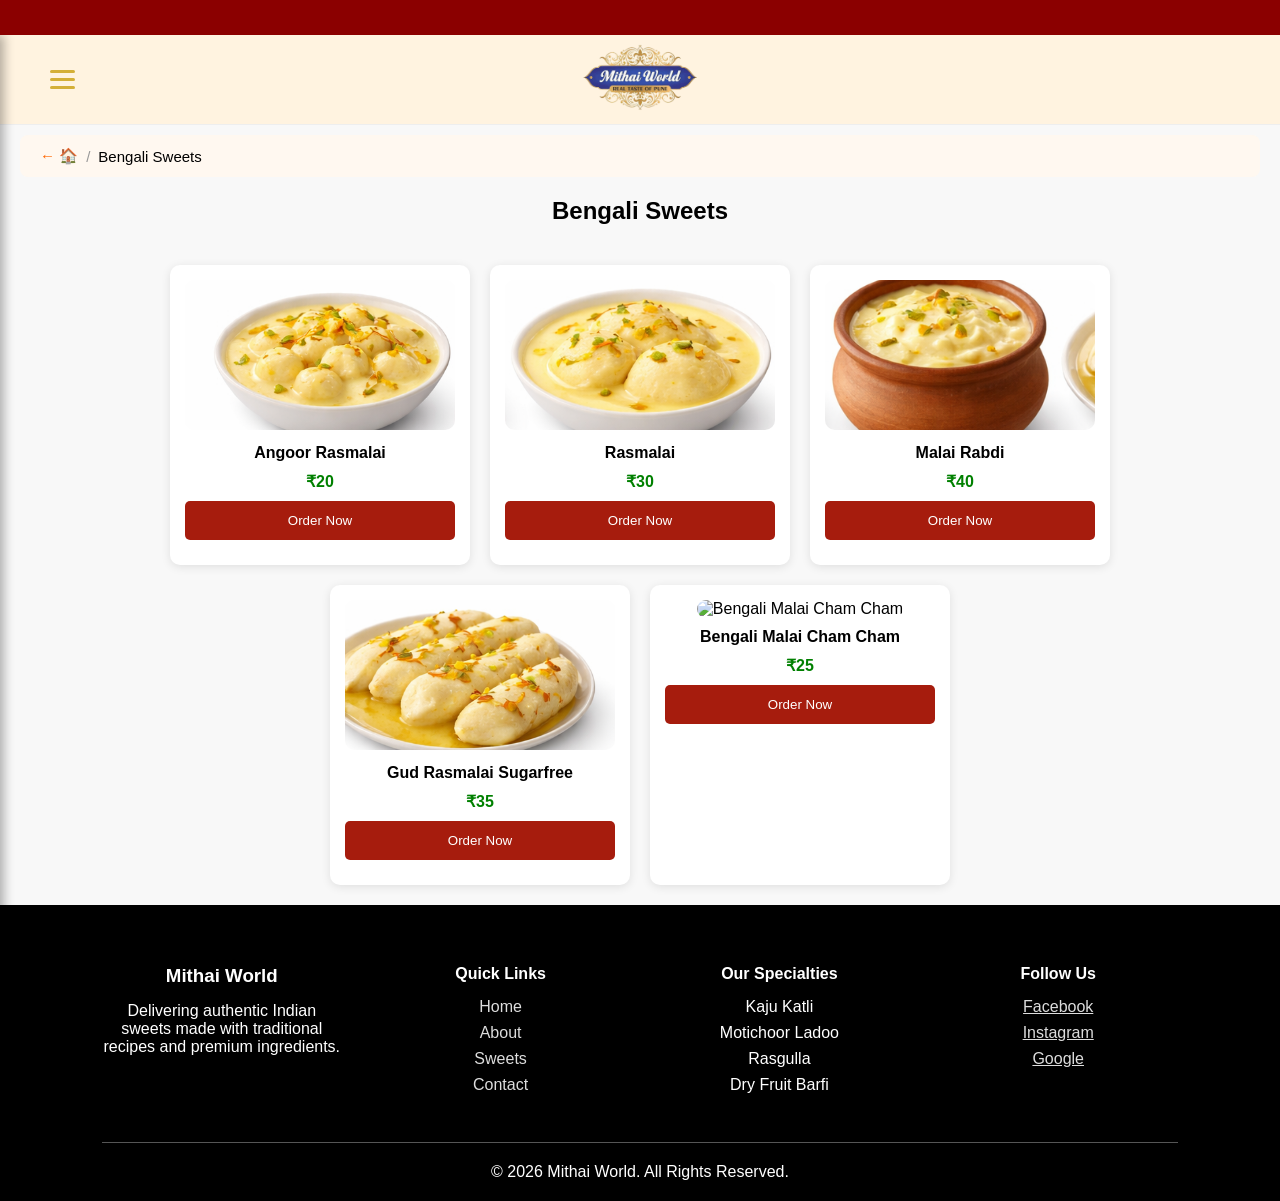
==== bengaliSweet.html @ 21e6e6fd "added new pages for categories" ====
<!DOCTYPE html>
<html lang="en">

<head>
    <meta charset="UTF-8">
    <meta name="viewport" content="width=device-width, initial-scale=1.0">
    <title>Bengali Sweets</title>
    <link rel="stylesheet" href="css/style.css">
    <link href="https://fonts.googleapis.com/css2?family=Poppins:wght@300;400;600;700&display=swap" rel="stylesheet">
    <link rel="stylesheet" href="https://cdnjs.cloudflare.com/ajax/libs/font-awesome/6.5.0/css/all.min.css">
    <style>
        body {
            font-family: Arial, sans-serif;
            margin-top: 135px;
            padding: 0;
            background: #f8f8f8;
            text-align: center;
        }

        .breadcrumb {
            display: flex;
            align-items: center;
            gap: 8px;
            padding: 12px 20px;
            font-size: 15px;
            background: #fff8f0;
            border-radius: 8px;
            margin: 15px 20px;
        }

        .breadcrumb a {
            text-decoration: none;
            color: #ff6600;
            font-weight: 500;
            transition: 0.3s;
        }

        .breadcrumb a:hover {
            color: #cc5200;
            text-decoration: underline;
        }

        .breadcrumb .separator {
            color: #999;
        }

        h2 {
            margin: 20px 0;
        }

        .product-container {
            display: flex;
            flex-wrap: wrap;
            justify-content: center;
            gap: 20px;
            padding: 20px;
        }

        .product-card {
            background: #fff;
            width: 300px;
            height: 300px;
            border-radius: 10px;
            padding: 15px;
            box-shadow: 0 2px 10px rgba(0, 0, 0, 0.1);
            transition: 0.3s;
        }

        .product-card:hover {
            transform: translateY(-5px);
        }

        .product-card img {
            width: 100%;
            height: 150px;
            object-fit: cover;
            border-radius: 10px;
        }

        .product-card h3 {
            margin: 10px 0;
        }

        .price {
            color: green;
            font-weight: bold;
            margin-bottom: 10px;
        }

        button {
            background: orange;
            border: none;
            padding: 10px 15px;
            color: white;
            border-radius: 5px;
            cursor: pointer;
        }

        button:hover {
            background: darkorange;
        }
    </style>
</head>

<body>

    <div id="navbar"></div>

    <div class="breadcrumb">
        <a href="index.html#category">← 🏠</a>
        <span class="separator">/</span>
        <span id="pageName"></span>
    </div>

    <h2>Bengali Sweets</h2>

    <div class="product-container">

        <div class="product-card">
            <img src="images/products/angoor-rasmalai.jpg" alt="Angoor Rasmalai">
            <h3>Angoor Rasmalai</h3>
            <p class="price">₹20</p>
            <button onclick="orderNow('Angoor Rasmalai')">Order Now</button>
        </div>

        <div class="product-card">
            <img src="images/products/rasmalai.jpg" alt="Rasmalai">
            <h3>Rasmalai</h3>
            <p class="price">₹30</p>
            <button onclick="orderNow('Rasmalai')">Order Now</button>
        </div>

        <div class="product-card">
            <img src="images/products/malai-rabdi.jpg" alt="Malai Rabdi">
            <h3>Malai Rabdi</h3>
            <p class="price">₹40</p>
            <button onclick="orderNow('Malai Rabdi')">Order Now</button>
        </div>

        <div class="product-card">
            <img src="images/products/gud-rasmalai.jpg" alt="Gud Rasmalai Sugarfree">
            <h3>Gud Rasmalai Sugarfree</h3>
            <p class="price">₹35</p>
            <button onclick="orderNow('Gud Rasmalai Sugarfree')">Order Now</button>
        </div>

        <div class="product-card">
            <img src="images/products/bengali-malai.jpg" alt="Bengali Malai Cham Cham">
            <h3>Bengali Malai Cham Cham</h3>
            <p class="price">₹25</p>
            <button onclick="orderNow('Bengali Malai Cham Cham')">Order Now</button>
        </div>

    </div>

    <div id="footer"></div>

    <script src="js/script.js"></script>
</body>

</html>
---- css/style.css ----
html {
    scroll-behavior: smooth;
}

* {
    margin: 0;
    padding: 0;
    box-sizing: border-box;
}

body {
    font-family: Arial;
    margin: 0;
    background: #fff8f0;
}

.top-bar {
    position: fixed;
    top: 0;
    left: 0;
    width: 100%;
    background: #8b0000;
    font-size: 13px;
    letter-spacing: 1px;
    color: white;
    overflow: hidden;
    height: 35px;
    display: flex;
    align-items: center;
    z-index: 1100;
}

.bottom-bar {
    width: 100%;
    background: #f3cb3b;
    font-size: 22px;
    letter-spacing: 1px;
    color: black;
    overflow: hidden;
    height: 45px;
    display: flex;
    align-items: center;
    z-index: 1100;
}

.slide-text {
    white-space: nowrap;
    display: inline-block;
    padding-left: 100%;
    animation: slideText 15s linear infinite;
    font-size: 14px;
    font-weight: 500;
}

@keyframes slideText {
    0% {
        transform: translateX(0);
    }

    100% {
        transform: translateX(-100%);
    }
}

nav {
    position: fixed;
    top: 35px;
    left: 0;
    width: 100%;
    height: 90px;
    display: flex;
    justify-content: space-between;
    align-items: center;
    padding: 0 50px;
    background: #fff3e0;
    border-bottom: 1px solid #eee;
    backdrop-filter: blur(10px);
    z-index: 1000;
}

.logo {
    position: absolute;
    left: 50%;
    transform: translateX(-50%);
}

.logo img {
    height: 100px;
    width: auto;
    object-fit: contain;
}

.nav-links {
    position: fixed;
    top: 0;
    left: -260px;
    width: 260px;
    height: 100vh;
    background: #fff3e0;

    display: flex;
    flex-direction: column;
    align-items: flex-start;
    justify-content: flex-start;

    padding-top: 90px;
    gap: 15px;

    box-shadow: 4px 0 10px rgba(0, 0, 0, 0.3);

    transition: 0.4s;
    z-index: 1000;
}

.nav-links.active {
    left: 0;
}

.nav-links li {
    list-style: none;
}

.nav-links a {
    font-size: 16px;
    color: #333;
    text-decoration: none;
    font-weight: 500;
    padding-left: 20px;
}

.nav-links a:hover {
    color: #ffc107;
}

.hamburger {
    display: flex;
    flex-direction: column;
    gap: 5px;
    cursor: pointer;
    z-index: 1100;
}

.hamburger.active span:nth-child(1) {
    transform: rotate(45deg) translate(5px, 5px);
}

.hamburger.active span:nth-child(2) {
    opacity: 0;
}

.hamburger.active span:nth-child(3) {
    transform: rotate(-45deg) translate(6px, -6px);
}

.hamburger span {
    width: 25px;
    height: 3px;
    background: #D4AF37;
    border-radius: 5px;
}

.mobile-btn {
    display: none;
}

@media(max-width:768px) {

    nav {
        padding: 15px 20px;
    }

    .desktop-btn {
        display: none;
    }

    .hamburger {
        display: flex;
    }

    .nav-links {
        position: absolute;
        top: 70px;
        left: 0;
        width: 100%;
        background: #08131f;
        flex-direction: column;
        align-items: center;
        gap: 18px;
        padding: 25px 0;
        display: none;
    }

    .nav-links.active {
        display: flex;
    }

    .mobile-btn {
        display: inline-block;
    }

}

.hero {
    margin-top: 105px;
    padding: 0;
    width: 100%;
    height: 70vh;
    min-height: 400px;
    max-height: 900px;
    overflow: hidden;
    position: relative;
}

.hero-slider {
    width: 100%;
    height: 100%;
    overflow: hidden;
    position: relative;
}

.slider-track {
    display: flex;
    height: 100%;
    transition: transform 0.7s ease-in-out;
}

.slide {
    min-width: 100%;
    height: 100%;
    background-size: cover;
    background-position: center;
    background-repeat: no-repeat;
}

.slide1 {
    background-image: url("../images/banner/banner1.jpg");
}

.slide2 {
    background-image: url("../images/banner/banner2.jpg");
}

.slide3 {
    background-image: url("../images/banner/banner3.jpg");
}

.slide4 {
    background-image: url("../images/banner/banner4.jpg");
}

.arrow {
    position: absolute;
    top: 50%;
    transform: translateY(-50%);
    background: none;
    border: none;
    color: white;
    font-size: 40px;
    cursor: pointer;
    opacity: 0.6;
    transition: 0.3s;
}

.arrow:hover {
    opacity: 1;
    color: #D4AF37;
}

.prev {
    left: 20px;
}
.next {
    right: 20px;
}

.slider-dots {
    position: absolute;
    bottom: 10px;
    left: 50%;
    transform: translateX(-50%);
    display: flex;
    gap: 10px;
}

.dot {
    width: 12px;
    height: 12px;
    background: transparent;
    border: #08131f solid 1px;
    border-radius: 50%;
    cursor: pointer;
}

.dot.active {
    background: #D4AF37;
    transform: scale(1.2);
}

@media (max-width:1024px) {
    .hero {
        height: 90vh;
    }
}

@media (max-width:768px) {
    .hero {
        height: 90vh;
    }
}

@media (max-width:480px) {
    .hero {
        height: 80vh;
    }
}

@media (max-width:768px) {

    .slide1 {
        background-image: url("../images/banner/banner-mobile1.jpg");
    }

    .slide2 {
        background-image: url("../images/banner/banner-mobile2.jpg");
    }

    .slide3 {
        background-image: url("../images/banner/banner-mobile3.jpg");
    }

    .slide4 {
        background-image: url("../images/banner/banner-mobile4.jpg");
    }

}

.category-section {
    background: #fff3e0;
    padding: 40px 20px;
    text-align: center;
}

.category-section h2 {
    font-size: 32px;
    margin-bottom: 50px;
    font-weight: 600;
}

.category-container {
    display: grid;
    grid-template-columns: repeat(4, 1fr);
    gap: 40px;
    max-width: 1200px;
    margin: auto;
}

.category-card {
    text-align: center;
}

.category-card img {
    width: 200px;
    height: 200px;
    border-radius: 50%;
    object-fit: cover;
    transition: 0.3s;
}

.category-card img:hover {
    transform: scale(1.05);
}

.category-card h3 {
    margin-top: 15px;
    font-size: 18px;
    font-weight: 500;
}

.shop-btn {
    display: inline-block;
    margin-top: 10px;
    background: #b21f17;
    color: white;
    padding: 8px 18px;
    border-radius: 20px;
    font-size: 12px;
    text-decoration: none;
    font-weight: bold;
}

.shop-btn:hover {
    background: #8e160f;
}

@media (max-width:768px) {

    .category-container {
        gap: 40px;
    }

    .category-card img {
        width: 200px;
        height: 200px;
    }

}

.popup{
display:none;
position:fixed;
top:0;
left:0;
width:100%;
height:100%;
background:rgba(0,0,0,0.6);
justify-content:center;
align-items:center;
z-index:999;
}

.popup-content{
background:white;
padding:30px;
width:80%;
max-width:900px;
border-radius:8px;
position:relative;
}

.close-popup{
position:absolute;
top:10px;
right:20px;
font-size:28px;
cursor:pointer;
}

.popup-products{
display:grid;
grid-template-columns:repeat(auto-fit,minmax(150px,1fr));
gap:20px;
margin-top:20px;
}

.popup-product{
text-align:center;
}

.popup-product img{
width:100%;
height:140px;
object-fit:cover;
border-radius:6px;
}

.top-sellers {
    padding: 60px 5%;
    background: #f5f5f5;
    text-align: center;
}

.top-sellers h2 {
    font-size: 32px;
    margin-bottom: 40px;
}

.slider {
    position: relative;
    overflow: hidden;
    max-width: 1200px;
    margin: auto;
}

.sellers-track {
    display: flex;
    transition: transform 0.6s ease;
}

.sellers-slide {
    min-width: 100%;
    flex-shrink: 0;
    display: grid;
    grid-template-columns: repeat(4, 1fr);
    gap: 30px;
}

.product-card {
    background: white;
    padding: 15px;
    border-radius: 8px;
    text-align: center;
}

.product-card:hover{
    transform: translateY(-8px);
    transition: 0.3s;
    box-shadow: 0 10px 25px rgba(0,0,0,0.15);
}

.product-card img {
    width: 100%;
    height: 230px;
    object-fit: contain;
}

.product-card h3 {
    font-size: 16px;
    margin-top: 10px;
}

.price {
    margin: 8px 0;
}

.price .new {
    color: #b3261e;
    font-weight: bold;
}

.price .old {
    text-decoration: line-through;
    color: #888;
    margin-left: 6px;
}

.product-card select {
    width: 100%;
    padding: 8px;
    margin: 10px 0;
    border: 1px solid #ccc;
    border-radius: 4px;
}

.product-card button {
    width: 100%;
    background: #a61c0d;
    color: white;
    border: none;
    padding: 12px;
    border-radius: 5px;
    cursor: pointer;
}

.product-card button:hover {
    background: #8c1409;
}

.sellers-arrows {
    position: absolute;
    top: 50%;
    transform: translateY(-50%);
    background: white;
    border: none;
    width: 45px;
    height: 45px;
    border-radius: 50%;
    color: black;
    font-size: 24px;
    cursor: pointer;
    opacity: 0.8;
    transition: 0.3s;
    box-shadow: 0 2px 10px rgba(0,0,0,0.15);
    z-index: 10;
}

.sellers-arrows:hover {
    background: #D4AF37;
    color: white;
}

.prev-sellers {
    left: 10px;
}

.next-sellers {
    right: 10px;
}

.about-section{
    padding:80px 8%;
    background:#fff8f0;
}

.about-container{
    display:flex;
    align-items:center;
    justify-content:space-between;
    gap:60px;
}

.about-content{
    flex:1;
}

.about-subtitle{
    color:#c49a6c;
    font-size:13px;
    letter-spacing:2px;
    font-weight:600;
    margin-bottom:10px;
}

.about-content h2{
    font-size:42px;
    margin-bottom:20px;
}

.about-content p{
    color:#555;
    line-height:1.7;
    margin-bottom:15px;
}

.about-btn{
    display:inline-block;
    margin-top:10px;
    padding:12px 28px;
    background:#e24a4a;
    color:white;
    text-decoration:none;
    border-radius:6px;
    font-weight:500;
}

.about-image{
    flex:1;
}

.about-image img{
    width:100%;
    height:450px;
    object-fit:cover;
    border-radius:12px;
}

@media (max-width:900px){

.about-container{
    flex-direction:column;
}

.about-image img{
    height:300px;
}

.about-content h2{
    font-size:32px;
}

}

/* animation base */

.slide-left,
.slide-right{
    opacity:0;
    transition:all 1s ease;
}

/* starting positions */

.slide-left{
    transform:translateX(-100px);
}

.slide-right{
    transform:translateX(100px);
}


.show {
    opacity: 1;
    transform: translateX(0);
}

.festival-section{
padding:80px 8%;
background:#fff8f0;
text-align:center;
}

.festival-header h2{
font-size:40px;
margin-bottom:40px;
}

.festival-grid{
display:grid;
grid-template-columns:repeat(4,1fr);
gap:20px;
}

.festival-card{
position:relative;
overflow:hidden;
border-radius:10px;
}

.festival-card img{
width:100%;
height:250px;
object-fit:cover;
transition:0.5s;
}

.festival-overlay{
position:absolute;
bottom:0;
left:0;
width:100%;
background:rgba(0,0,0,0.5);
color:white;
padding:15px;
}

.festival-card:hover img{
transform:scale(1.1);
}

.testimonial-section{
    padding:80px 8%;
    font-family: 'Poppins', sans-serif;
}

.testimonial-header{
    display:flex;
    justify-content:space-between;
    align-items:flex-start;
    margin-bottom:40px;
}

.testimonial-left h2{
    font-size:38px;
    margin-top:10px;
}

.testimonial-left span{
    color:#e24a4a;
}

.google-rating{
    background:white;
    padding:10px 18px;
    border-radius:8px;
    border:1px solid #eee;
    margin-bottom:10px;
}

.testimonial-slider{
    overflow:hidden;
    margin-top:40px;
    background:#fff;
}

.testimonial-track{
    display:flex;
    transition:transform 0.6s ease;
}

.testimonial-card{
    min-width:33.33%;
    padding:25px;
    box-sizing:border-box;
}

.user{
    display:flex;
    align-items:center;
    gap:10px;
}

.avatar{
    width:40px;
    height:40px;
    border-radius:8px;
    display:flex;
    align-items:center;
    justify-content:center;
    font-weight:bold;
}

.yellow{background:#ffc107;}
.pink{background:#f8c9cc;}

.stars{
    margin:10px 0;
    color:#ffb400;
}

.user h4{
    margin:0;
}

.user span{
    font-size:12px;
    color:gray;
}

.testimonial-card p{
    color:#555;
    line-height:1.6;
}

.testimonial-bottom{
    display:flex;
    justify-content:space-between;
    align-items:center;
    margin-top:25px;
}

.dots span{
    width:8px;
    height:8px;
    background:#ddd;
    border-radius:50%;
    display:inline-block;
    margin-right:6px;
}

.dots .active{
    background:#e24a4a;
}

.google-btn{
    border:1px solid #ddd;
    padding:10px 20px;
    border-radius:8px;
    text-decoration:none;
    color:#333;
    font-size:14px;
}

.gallery-section{
padding:80px 8%;
text-align:center;
}

.gallery-section h2{
font-size:38px;
margin-bottom:40px;
}

.gallery-grid{
display:grid;
grid-template-columns:repeat(3,1fr);
gap:15px;
}

.gallery-grid img{
width:100%;
height:220px;
object-fit:cover;
border-radius:10px;
transition:0.4s;
}

.gallery-grid img:hover{
transform:scale(1.05);
}

.contact-section{
padding:80px 8%;
background:#f7efe7;
}

.contact-container{
display:flex;
gap:50px;
align-items:center;
}

.contact-info{
flex:1;
}

.contact-info h2{
font-size:36px;
margin-bottom:15px;
}

.contact-item{
margin:12px 0;
font-size:18px;
}

.whatsapp-btn{
display:inline-block;
margin-top:20px;
padding:12px 25px;
background:#25d366;
color:white;
text-decoration:none;
border-radius:6px;
}

.contact-map{
flex:1;
}

.footer{
background:black;
color:white;
padding:60px 8% 20px;
}

.footer-container{
display:grid;
grid-template-columns:repeat(4,1fr);
gap:40px;
}

.footer-col h3,
.footer-col h4{
margin-bottom:15px;
}

.footer-col ul{
list-style:none;
padding:0;
}

.footer-col ul li{
margin-bottom:8px;
}

.footer-col ul li a{
color:#ddd;
text-decoration:none;
}

.social-links a{
display:block;
margin-bottom:8px;
color:#ddd;
}

.footer-bottom{
text-align:center;
border-top:1px solid #555;
margin-top:40px;
padding-top:20px;
}
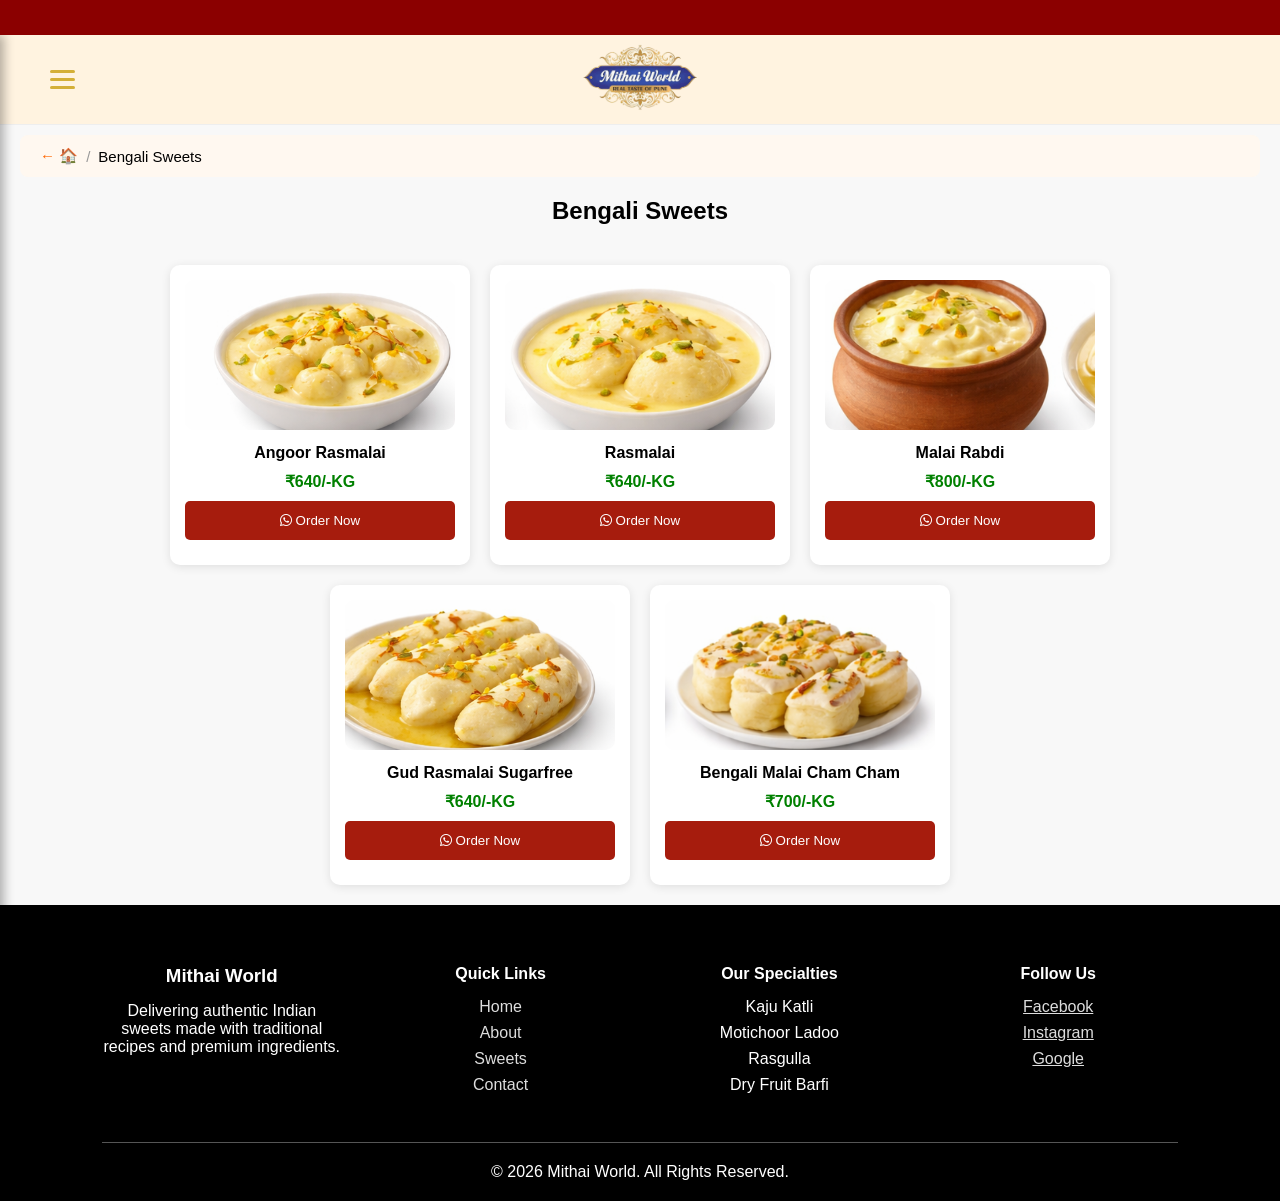
==== commit 11471e12: "order function" ====
--- a/bengaliSweet.html
+++ b/bengaliSweet.html
@@ -119,36 +119,46 @@
         <div class="product-card">
             <img src="images/products/angoor-rasmalai.jpg" alt="Angoor Rasmalai">
             <h3>Angoor Rasmalai</h3>
-            <p class="price">₹20</p>
-            <button onclick="orderNow('Angoor Rasmalai')">Order Now</button>
+            <p class="price">₹640/-KG</p>
+            <button onclick="orderNow('Angoor Rasmalai',640,'KG')">
+                <i class="fa-brands fa-whatsapp"></i> Order Now
+            </button>
         </div>
 
         <div class="product-card">
             <img src="images/products/rasmalai.jpg" alt="Rasmalai">
             <h3>Rasmalai</h3>
-            <p class="price">₹30</p>
-            <button onclick="orderNow('Rasmalai')">Order Now</button>
+            <p class="price">₹640/-KG</p>
+            <button onclick="orderNow('Rasmalai',640,'KG')">
+                <i class="fa-brands fa-whatsapp"></i> Order Now
+            </button>
         </div>
 
         <div class="product-card">
             <img src="images/products/malai-rabdi.jpg" alt="Malai Rabdi">
             <h3>Malai Rabdi</h3>
-            <p class="price">₹40</p>
-            <button onclick="orderNow('Malai Rabdi')">Order Now</button>
+            <p class="price">₹800/-KG</p>
+            <button onclick="orderNow('Malai Rabdi',800,'KG')">
+                <i class="fa-brands fa-whatsapp"></i> Order Now
+            </button>
         </div>
 
         <div class="product-card">
             <img src="images/products/gud-rasmalai.jpg" alt="Gud Rasmalai Sugarfree">
             <h3>Gud Rasmalai Sugarfree</h3>
-            <p class="price">₹35</p>
-            <button onclick="orderNow('Gud Rasmalai Sugarfree')">Order Now</button>
+            <p class="price">₹640/-KG</p>
+            <button onclick="orderNow('Gud Rasmalai Sugarfree',640,'KG')">
+                <i class="fa-brands fa-whatsapp"></i> Order Now
+            </button>
         </div>
 
         <div class="product-card">
             <img src="images/products/bengali-malai.jpg" alt="Bengali Malai Cham Cham">
             <h3>Bengali Malai Cham Cham</h3>
-            <p class="price">₹25</p>
-            <button onclick="orderNow('Bengali Malai Cham Cham')">Order Now</button>
+            <p class="price">₹700/-KG</p>
+            <button onclick="orderNow('Bengali Malai Cham Cham',700,'KG')">
+                <i class="fa-brands fa-whatsapp"></i> Order Now
+            </button>
         </div>
 
     </div>
--- a/css/style.css
+++ b/css/style.css
@@ -269,6 +269,7 @@
 .prev {
     left: 20px;
 }
+
 .next {
     right: 20px;
 }
@@ -317,19 +318,19 @@
 @media (max-width:768px) {
 
     .slide1 {
-        background-image: url("../images/banner/banner-mobile1.jpg");
+        background-image: url("../images/banner/banner1.jpg");
     }
 
     .slide2 {
-        background-image: url("../images/banner/banner-mobile2.jpg");
+        background-image: url("../images/banner/banner2.jpg");
     }
 
     .slide3 {
-        background-image: url("../images/banner/banner-mobile3.jpg");
+        background-image: url("../images/banner/banner3.jpg");
     }
 
     .slide4 {
-        background-image: url("../images/banner/banner-mobile4.jpg");
+        background-image: url("../images/banner/banner4.jpg");
     }
 
 }
@@ -342,20 +343,21 @@
 
 .category-section h2 {
     font-size: 32px;
-    margin-bottom: 50px;
+    margin-bottom: 40px;
     font-weight: 600;
 }
 
 .category-container {
     display: grid;
     grid-template-columns: repeat(4, 1fr);
-    gap: 40px;
+    gap: 30px;
     max-width: 1200px;
     margin: auto;
 }
 
 .category-card {
     text-align: center;
+    transition: 0.3s;
 }
 
 .category-card img {
@@ -386,71 +388,51 @@
     font-size: 12px;
     text-decoration: none;
     font-weight: bold;
+    transition: 0.3s;
 }
 
 .shop-btn:hover {
     background: #8e160f;
 }
 
-@media (max-width:768px) {
-
+@media (max-width: 992px) {
     .category-container {
-        gap: 40px;
+        grid-template-columns: repeat(2, 1fr);
+        gap: 30px;
     }
 
     .category-card img {
-        width: 200px;
-        height: 200px;
-    }
-
-}
-
-.popup{
-display:none;
-position:fixed;
-top:0;
-left:0;
-width:100%;
-height:100%;
-background:rgba(0,0,0,0.6);
-justify-content:center;
-align-items:center;
-z-index:999;
-}
-
-.popup-content{
-background:white;
-padding:30px;
-width:80%;
-max-width:900px;
-border-radius:8px;
-position:relative;
-}
-
-.close-popup{
-position:absolute;
-top:10px;
-right:20px;
-font-size:28px;
-cursor:pointer;
-}
-
-.popup-products{
-display:grid;
-grid-template-columns:repeat(auto-fit,minmax(150px,1fr));
-gap:20px;
-margin-top:20px;
-}
-
-.popup-product{
-text-align:center;
-}
-
-.popup-product img{
-width:100%;
-height:140px;
-object-fit:cover;
-border-radius:6px;
+        width: 160px;
+        height: 160px;
+    }
+}
+
+/* ========================= */
+/* 📱 MOBILE VIEW */
+/* ========================= */
+@media (max-width: 576px) {
+    .category-container {
+        grid-template-columns: repeat(2, 1fr);
+        gap: 20px;
+    }
+
+    .category-section h2 {
+        font-size: 24px;
+    }
+
+    .category-card img {
+        width: 130px;
+        height: 130px;
+    }
+
+    .category-card h3 {
+        font-size: 14px;
+    }
+
+    .shop-btn {
+        font-size: 10px;
+        padding: 6px 12px;
+    }
 }
 
 .top-sellers {
@@ -481,7 +463,7 @@
     flex-shrink: 0;
     display: grid;
     grid-template-columns: repeat(4, 1fr);
-    gap: 30px;
+    gap: 25px;
 }
 
 .product-card {
@@ -489,12 +471,12 @@
     padding: 15px;
     border-radius: 8px;
     text-align: center;
-}
-
-.product-card:hover{
+    transition: 0.3s;
+}
+
+.product-card:hover {
     transform: translateY(-8px);
-    transition: 0.3s;
-    box-shadow: 0 10px 25px rgba(0,0,0,0.15);
+    box-shadow: 0 10px 25px rgba(0, 0, 0, 0.15);
 }
 
 .product-card img {
@@ -559,7 +541,7 @@
     cursor: pointer;
     opacity: 0.8;
     transition: 0.3s;
-    box-shadow: 0 2px 10px rgba(0,0,0,0.15);
+    box-shadow: 0 2px 10px rgba(0, 0, 0, 0.15);
     z-index: 10;
 }
 
@@ -576,367 +558,663 @@
     right: 10px;
 }
 
-.about-section{
-    padding:80px 8%;
-    background:#fff8f0;
-}
-
-.about-container{
-    display:flex;
-    align-items:center;
-    justify-content:space-between;
-    gap:60px;
-}
-
-.about-content{
-    flex:1;
-}
-
-.about-subtitle{
-    color:#c49a6c;
-    font-size:13px;
-    letter-spacing:2px;
-    font-weight:600;
-    margin-bottom:10px;
-}
-
-.about-content h2{
-    font-size:42px;
-    margin-bottom:20px;
-}
-
-.about-content p{
-    color:#555;
-    line-height:1.7;
-    margin-bottom:15px;
-}
-
-.about-btn{
-    display:inline-block;
-    margin-top:10px;
-    padding:12px 28px;
-    background:#e24a4a;
-    color:white;
-    text-decoration:none;
-    border-radius:6px;
-    font-weight:500;
-}
-
-.about-image{
-    flex:1;
-}
-
-.about-image img{
-    width:100%;
-    height:450px;
-    object-fit:cover;
-    border-radius:12px;
-}
-
-@media (max-width:900px){
-
-.about-container{
-    flex-direction:column;
-}
-
-.about-image img{
-    height:300px;
-}
-
-.about-content h2{
-    font-size:32px;
-}
-
-}
-
-/* animation base */
+@media (max-width: 992px) {
+
+    .sellers-slide {
+        grid-template-columns: repeat(2, 1fr);
+    }
+}
+
+@media (max-width: 576px) {
+
+    .sellers-track {
+        display: flex;
+        gap: 20px;
+    }
+
+    .sellers-slide {
+        display: contents;
+    }
+
+    .product-card {
+        min-width: 100%;
+        flex-shrink: 0;
+    }
+
+    .product-card img {
+        height: 180px;
+    }
+
+    .top-sellers h2 {
+        font-size: 24px;
+    }
+}
+
+.about-section {
+    padding: 80px 8%;
+    background: #fff8f0;
+}
+
+.about-container {
+    display: flex;
+    align-items: center;
+    justify-content: space-between;
+    gap: 60px;
+}
+
+.about-content {
+    flex: 1;
+}
+
+.about-subtitle {
+    color: #c49a6c;
+    font-size: 13px;
+    letter-spacing: 2px;
+    font-weight: 600;
+    margin-bottom: 10px;
+}
+
+.about-content h2 {
+    font-size: 42px;
+    margin-bottom: 20px;
+}
+
+.about-content p {
+    color: #555;
+    line-height: 1.7;
+    margin-bottom: 15px;
+}
+
+.about-btn {
+    display: inline-block;
+    margin-top: 10px;
+    padding: 12px 28px;
+    background: #e24a4a;
+    color: white;
+    text-decoration: none;
+    border-radius: 6px;
+    font-weight: 500;
+}
+
+.about-image {
+    flex: 1;
+}
+
+.about-image img {
+    width: 100%;
+    height: 450px;
+    object-fit: cover;
+    border-radius: 12px;
+}
+
+@media (max-width:900px) {
+
+    .about-container {
+        flex-direction: column;
+    }
+
+    .about-image img {
+        height: 300px;
+    }
+
+    .about-content h2 {
+        font-size: 32px;
+    }
+
+}
 
 .slide-left,
-.slide-right{
-    opacity:0;
-    transition:all 1s ease;
-}
-
-/* starting positions */
-
-.slide-left{
-    transform:translateX(-100px);
-}
-
-.slide-right{
-    transform:translateX(100px);
-}
-
+.slide-right {
+    opacity: 0;
+    transition: all 1s ease;
+}
+
+.slide-left {
+    transform: translateX(-100px);
+}
+
+.slide-right {
+    transform: translateX(100px);
+}
 
 .show {
     opacity: 1;
     transform: translateX(0);
 }
 
-.festival-section{
-padding:80px 8%;
-background:#fff8f0;
-text-align:center;
-}
-
-.festival-header h2{
-font-size:40px;
-margin-bottom:40px;
-}
-
-.festival-grid{
-display:grid;
-grid-template-columns:repeat(4,1fr);
-gap:20px;
-}
-
-.festival-card{
-position:relative;
-overflow:hidden;
-border-radius:10px;
-}
-
-.festival-card img{
-width:100%;
-height:250px;
-object-fit:cover;
-transition:0.5s;
-}
-
-.festival-overlay{
-position:absolute;
-bottom:0;
-left:0;
-width:100%;
-background:rgba(0,0,0,0.5);
-color:white;
-padding:15px;
-}
-
-.festival-card:hover img{
-transform:scale(1.1);
-}
-
-.testimonial-section{
-    padding:80px 8%;
+.festival-section {
+    padding: 80px 8%;
+    background: #fff8f0;
+    text-align: center;
+}
+
+.festival-header h2 {
+    font-size: 40px;
+    margin-bottom: 40px;
+}
+
+.festival-grid {
+    display: grid;
+    grid-template-columns: repeat(4, 1fr);
+    gap: 20px;
+}
+
+.festival-card {
+    position: relative;
+    overflow: hidden;
+    border-radius: 10px;
+}
+
+.festival-card img {
+    width: 100%;
+    height: 250px;
+    object-fit: cover;
+    transition: 0.5s;
+}
+
+.festival-overlay {
+    position: absolute;
+    bottom: 0;
+    left: 0;
+    width: 100%;
+    background: rgba(0, 0, 0, 0.5);
+    color: white;
+    padding: 15px;
+}
+
+.festival-card:hover img {
+    transform: scale(1.1);
+}
+
+@media (max-width: 992px) {
+
+    .festival-header h2 {
+        font-size: 32px;
+    }
+
+    .festival-grid {
+        grid-template-columns: repeat(2, 1fr);
+        gap: 20px;
+    }
+
+    .festival-card img {
+        height: 220px;
+    }
+
+}
+
+@media (max-width: 576px) {
+
+    .festival-section {
+        padding: 50px 20px;
+    }
+
+    .festival-header h2 {
+        font-size: 24px;
+        line-height: 1.3;
+    }
+
+    .festival-grid {
+        grid-template-columns: 1fr;
+        gap: 15px;
+    }
+
+    .festival-card img {
+        height: 200px;
+    }
+
+    .festival-overlay {
+        padding: 12px;
+        font-size: 14px;
+    }
+
+}
+
+.testimonial-section {
+    padding: 80px 8%;
     font-family: 'Poppins', sans-serif;
 }
 
-.testimonial-header{
-    display:flex;
-    justify-content:space-between;
-    align-items:flex-start;
-    margin-bottom:40px;
-}
-
-.testimonial-left h2{
-    font-size:38px;
-    margin-top:10px;
-}
-
-.testimonial-left span{
-    color:#e24a4a;
-}
-
-.google-rating{
-    background:white;
-    padding:10px 18px;
-    border-radius:8px;
-    border:1px solid #eee;
-    margin-bottom:10px;
-}
-
-.testimonial-slider{
-    overflow:hidden;
-    margin-top:40px;
-    background:#fff;
-}
-
-.testimonial-track{
-    display:flex;
-    transition:transform 0.6s ease;
-}
-
-.testimonial-card{
-    min-width:33.33%;
-    padding:25px;
-    box-sizing:border-box;
-}
-
-.user{
-    display:flex;
-    align-items:center;
-    gap:10px;
-}
-
-.avatar{
-    width:40px;
-    height:40px;
-    border-radius:8px;
-    display:flex;
-    align-items:center;
-    justify-content:center;
-    font-weight:bold;
-}
-
-.yellow{background:#ffc107;}
-.pink{background:#f8c9cc;}
-
-.stars{
-    margin:10px 0;
-    color:#ffb400;
-}
-
-.user h4{
-    margin:0;
-}
-
-.user span{
-    font-size:12px;
-    color:gray;
-}
-
-.testimonial-card p{
-    color:#555;
-    line-height:1.6;
-}
-
-.testimonial-bottom{
-    display:flex;
-    justify-content:space-between;
-    align-items:center;
-    margin-top:25px;
-}
-
-.dots span{
-    width:8px;
-    height:8px;
-    background:#ddd;
-    border-radius:50%;
-    display:inline-block;
-    margin-right:6px;
-}
-
-.dots .active{
-    background:#e24a4a;
-}
-
-.google-btn{
-    border:1px solid #ddd;
-    padding:10px 20px;
-    border-radius:8px;
-    text-decoration:none;
-    color:#333;
-    font-size:14px;
-}
-
-.gallery-section{
-padding:80px 8%;
-text-align:center;
-}
-
-.gallery-section h2{
-font-size:38px;
-margin-bottom:40px;
-}
-
-.gallery-grid{
-display:grid;
-grid-template-columns:repeat(3,1fr);
-gap:15px;
-}
-
-.gallery-grid img{
-width:100%;
-height:220px;
-object-fit:cover;
-border-radius:10px;
-transition:0.4s;
-}
-
-.gallery-grid img:hover{
-transform:scale(1.05);
-}
-
-.contact-section{
-padding:80px 8%;
-background:#f7efe7;
-}
-
-.contact-container{
-display:flex;
-gap:50px;
-align-items:center;
-}
-
-.contact-info{
-flex:1;
-}
-
-.contact-info h2{
-font-size:36px;
-margin-bottom:15px;
-}
-
-.contact-item{
-margin:12px 0;
-font-size:18px;
-}
-
-.whatsapp-btn{
-display:inline-block;
-margin-top:20px;
-padding:12px 25px;
-background:#25d366;
-color:white;
-text-decoration:none;
-border-radius:6px;
-}
-
-.contact-map{
-flex:1;
-}
-
-.footer{
-background:black;
-color:white;
-padding:60px 8% 20px;
-}
-
-.footer-container{
-display:grid;
-grid-template-columns:repeat(4,1fr);
-gap:40px;
+.testimonial-header {
+    display: flex;
+    justify-content: space-between;
+    align-items: flex-start;
+    margin-bottom: 40px;
+}
+
+.testimonial-left h2 {
+    font-size: 38px;
+    margin-top: 10px;
+}
+
+.testimonial-left span {
+    color: #e24a4a;
+}
+
+.google-rating {
+    background: white;
+    padding: 10px 18px;
+    border-radius: 8px;
+    border: 1px solid #eee;
+    margin-bottom: 10px;
+}
+
+.testimonial-slider {
+    overflow: hidden;
+    margin-top: 40px;
+    background: #fff;
+}
+
+.testimonial-track {
+    display: flex;
+    transition: transform 0.6s ease;
+}
+
+.testimonial-card {
+    min-width: 33.33%;
+    padding: 25px;
+    box-sizing: border-box;
+}
+
+.user {
+    display: flex;
+    align-items: center;
+    gap: 10px;
+}
+
+.avatar {
+    width: 40px;
+    height: 40px;
+    border-radius: 8px;
+    display: flex;
+    align-items: center;
+    justify-content: center;
+    font-weight: bold;
+}
+
+.yellow {
+    background: #ffc107;
+}
+
+.pink {
+    background: #f8c9cc;
+}
+
+.stars {
+    margin: 10px 0;
+    color: #ffb400;
+}
+
+.user h4 {
+    margin: 0;
+}
+
+.user span {
+    font-size: 12px;
+    color: gray;
+}
+
+.testimonial-card p {
+    color: #555;
+    line-height: 1.6;
+}
+
+.testimonial-bottom {
+    display: flex;
+    justify-content: space-between;
+    align-items: center;
+    margin-top: 25px;
+}
+
+.dots span {
+    width: 8px;
+    height: 8px;
+    background: #ddd;
+    border-radius: 50%;
+    display: inline-block;
+    margin-right: 6px;
+}
+
+.dots .active {
+    background: #e24a4a;
+}
+
+.google-btn {
+    border: 1px solid #ddd;
+    padding: 10px 20px;
+    border-radius: 8px;
+    text-decoration: none;
+    color: #333;
+    font-size: 14px;
+}
+
+@media (max-width: 992px) {
+
+    .testimonial-header {
+        flex-direction: column;
+        gap: 20px;
+        text-align: center;
+    }
+
+    .testimonial-left h2 {
+        font-size: 30px;
+    }
+
+    .testimonial-card {
+        min-width: 50%;
+    }
+
+    .testimonial-track {
+        gap: 10px;
+    }
+
+    .testimonial-bottom {
+        justify-content: center;
+    }
+}
+
+@media (max-width: 576px) {
+
+    .testimonial-section {
+        padding: 50px 20px;
+    }
+
+    .testimonial-header {
+        display: flex;
+        flex-direction: column;
+        align-items: center;
+        justify-content: center;
+        text-align: center;
+        gap: 15px;
+    }
+
+    .testimonial-left,
+    .testimonial-right {
+        width: 100%;
+        display: flex;
+        flex-direction: column;
+        align-items: center;
+        text-align: center;
+    }
+
+    .testimonial-left h2 {
+        font-size: 24px;
+        line-height: 1.4;
+    }
+
+    .google-rating {
+        margin: 0 auto;
+    }
+
+    .testimonial-right p {
+        text-align: center;
+        font-size: 14px;
+    }
+
+    .testimonial-slider {
+        margin-top: 20px;
+    }
+
+    .testimonial-card {
+        min-width: 100%;
+        padding: 20px;
+    }
+
+    .testimonial-track {
+        gap: 10px;
+    }
+
+    .testimonial-bottom {
+        justify-content: center;
+    }
+
+    .user h4 {
+        font-size: 14px;
+    }
+
+    .testimonial-card p {
+        font-size: 14px;
+    }
+
+}
+
+.gallery-section {
+    padding: 80px 8%;
+    text-align: center;
+}
+
+.gallery-section h2 {
+    font-size: 38px;
+    margin-bottom: 40px;
+}
+
+.gallery-grid {
+    display: grid;
+    grid-template-columns: repeat(3, 1fr);
+    gap: 15px;
+}
+
+.gallery-grid img {
+    width: 100%;
+    height: 220px;
+    object-fit: cover;
+    border-radius: 10px;
+    transition: 0.4s;
+}
+
+.gallery-grid img:hover {
+    transform: scale(1.05);
+}
+
+.contact-section {
+    padding: 80px 8%;
+    background: #f7efe7;
+}
+
+.contact-container {
+    display: flex;
+    gap: 50px;
+    align-items: center;
+}
+
+.contact-info {
+    flex: 1;
+}
+
+.contact-info h2 {
+    font-size: 36px;
+    margin-bottom: 15px;
+}
+
+.contact-item {
+    margin: 12px 0;
+    font-size: 18px;
+}
+
+.whatsapp-btn {
+    display: inline-block;
+    margin-top: 20px;
+    padding: 12px 25px;
+    background: #25d366;
+    color: white;
+    text-decoration: none;
+    border-radius: 6px;
+}
+
+.contact-map {
+    flex: 1;
+}
+
+@media (max-width: 992px) {
+
+    .contact-container {
+        flex-direction: column;
+        gap: 30px;
+        text-align: center;
+    }
+
+    .contact-info {
+        width: 100%;
+    }
+
+    .contact-info h2 {
+        font-size: 30px;
+    }
+
+    .contact-item {
+        justify-content: center;
+    }
+
+    .contact-map {
+        width: 100%;
+    }
+
+    .contact-map iframe {
+        height: 300px;
+    }
+}
+
+@media (max-width: 576px) {
+
+    .contact-section {
+        padding: 50px 20px;
+    }
+
+    .contact-container {
+        flex-direction: column;
+        gap: 25px;
+        text-align: center;
+    }
+
+    .contact-info h2 {
+        font-size: 24px;
+    }
+
+    .contact-info p {
+        font-size: 14px;
+    }
+
+    .contact-item {
+        font-size: 14px;
+        line-height: 1.6;
+    }
+
+    .whatsapp-btn {
+        width: 100%;
+        text-align: center;
+        padding: 12px;
+        font-size: 14px;
+    }
+
+    .contact-map iframe {
+        height: 250px;
+    }
+}
+
+.footer {
+    background: black;
+    color: white;
+    padding: 60px 8% 20px;
+}
+
+.footer-container {
+    display: grid;
+    grid-template-columns: repeat(4, 1fr);
+    gap: 40px;
 }
 
 .footer-col h3,
-.footer-col h4{
-margin-bottom:15px;
-}
-
-.footer-col ul{
-list-style:none;
-padding:0;
-}
-
-.footer-col ul li{
-margin-bottom:8px;
-}
-
-.footer-col ul li a{
-color:#ddd;
-text-decoration:none;
-}
-
-.social-links a{
-display:block;
-margin-bottom:8px;
-color:#ddd;
-}
-
-.footer-bottom{
-text-align:center;
-border-top:1px solid #555;
-margin-top:40px;
-padding-top:20px;
+.footer-col h4 {
+    margin-bottom: 15px;
+}
+
+.footer-col ul {
+    list-style: none;
+    padding: 0;
+}
+
+.footer-col ul li {
+    margin-bottom: 8px;
+}
+
+.footer-col ul li a {
+    color: #ddd;
+    text-decoration: none;
+}
+
+.social-links a {
+    display: block;
+    margin-bottom: 8px;
+    color: #ddd;
+}
+
+.footer-bottom {
+    text-align: center;
+    border-top: 1px solid #555;
+    margin-top: 40px;
+    padding-top: 20px;
+}
+
+@media (max-width: 992px) {
+
+    .footer-container {
+        grid-template-columns: repeat(2, 1fr);
+        gap: 30px;
+        text-align: center;
+    }
+
+    .footer-col {
+        display: flex;
+        flex-direction: column;
+        align-items: center;
+    }
+
+    .footer-col ul {
+        padding: 0;
+    }
+
+    .social-links a {
+        display: inline-block;
+        margin: 5px 10px;
+    }
+}
+
+@media (max-width: 576px) {
+
+    .footer {
+        padding: 40px 20px 15px;
+    }
+
+    .footer-container {
+        grid-template-columns: 1fr;
+        gap: 25px;
+        text-align: center;
+    }
+
+    .footer-col {
+        align-items: center;
+    }
+
+    .footer-col p {
+        font-size: 14px;
+        line-height: 1.6;
+    }
+
+    .footer-col ul li {
+        margin-bottom: 6px;
+    }
+
+    .footer-col ul li a {
+        font-size: 14px;
+    }
+
+    .social-links a {
+        display: inline-block;
+        margin: 5px 8px;
+        font-size: 14px;
+    }
+
+    .footer-bottom {
+        font-size: 13px;
+    }
 }
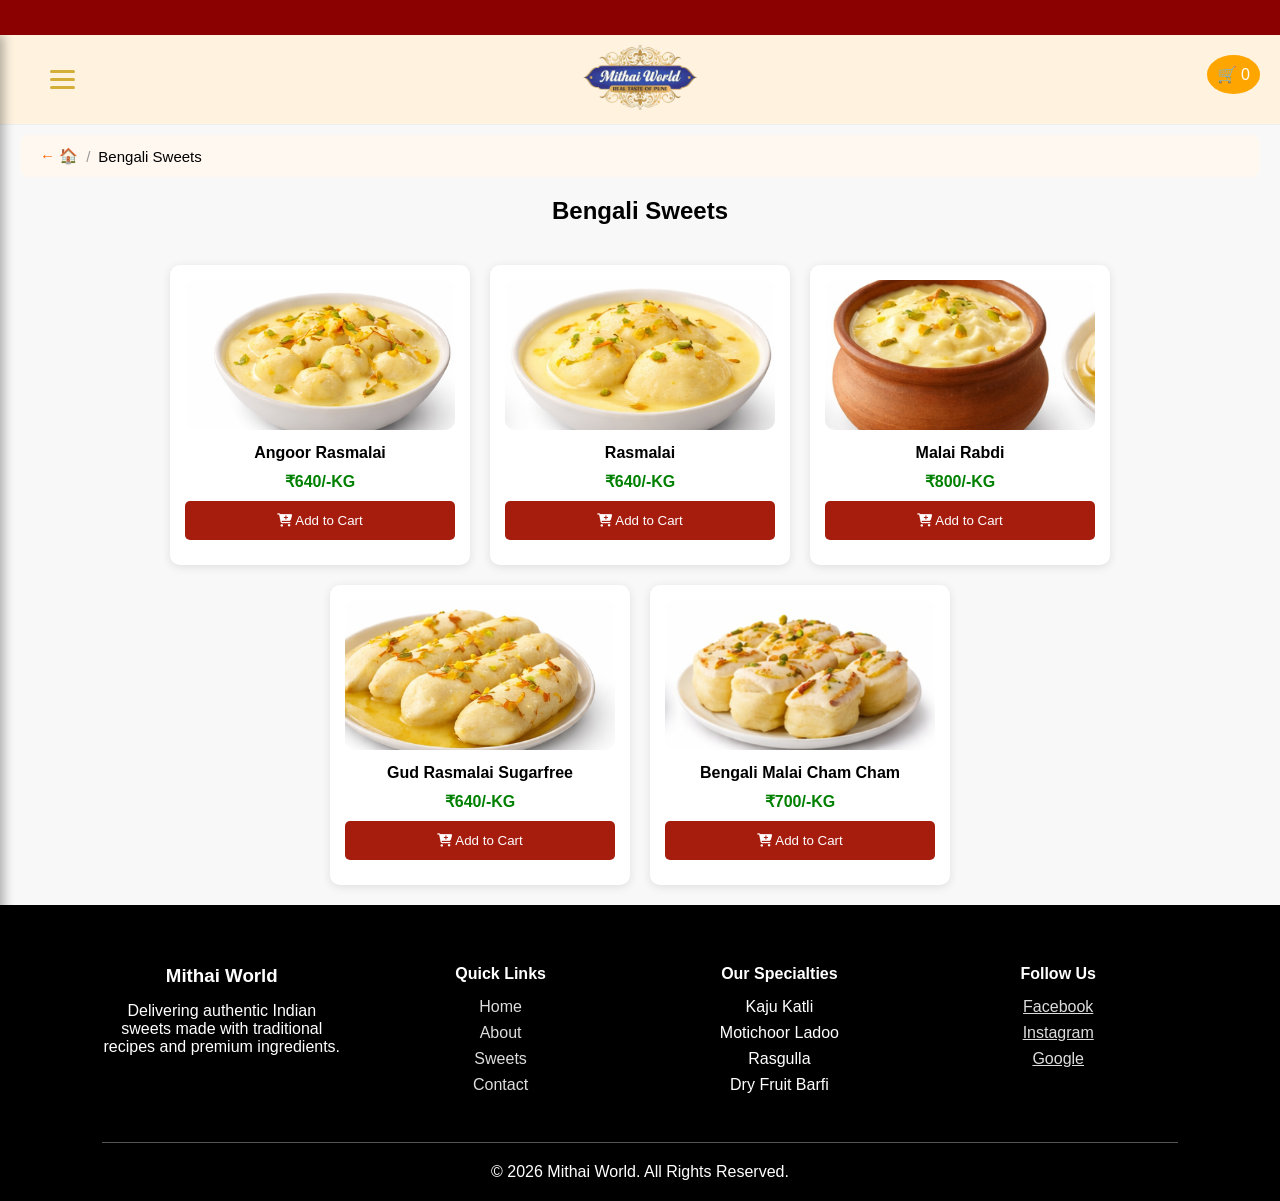
==== commit c6c7dfbf: "added cart system" ====
--- a/bengaliSweet.html
+++ b/bengaliSweet.html
@@ -120,8 +120,8 @@
             <img src="images/products/angoor-rasmalai.jpg" alt="Angoor Rasmalai">
             <h3>Angoor Rasmalai</h3>
             <p class="price">₹640/-KG</p>
-            <button onclick="orderNow('Angoor Rasmalai',640,'KG')">
-                <i class="fa-brands fa-whatsapp"></i> Order Now
+            <button onclick="addToCart('Angoor Rasmalai',640,'KG')">
+                <i class="fa-solid fa-cart-plus"></i> Add to Cart
             </button>
         </div>
 
@@ -129,8 +129,8 @@
             <img src="images/products/rasmalai.jpg" alt="Rasmalai">
             <h3>Rasmalai</h3>
             <p class="price">₹640/-KG</p>
-            <button onclick="orderNow('Rasmalai',640,'KG')">
-                <i class="fa-brands fa-whatsapp"></i> Order Now
+            <button onclick="addToCart('Rasmalai',640,'KG')">
+                <i class="fa-solid fa-cart-plus"></i> Add to Cart
             </button>
         </div>
 
@@ -138,8 +138,8 @@
             <img src="images/products/malai-rabdi.jpg" alt="Malai Rabdi">
             <h3>Malai Rabdi</h3>
             <p class="price">₹800/-KG</p>
-            <button onclick="orderNow('Malai Rabdi',800,'KG')">
-                <i class="fa-brands fa-whatsapp"></i> Order Now
+            <button onclick="addToCart('Malai Rabdi',800,'KG')">
+                <i class="fa-solid fa-cart-plus"></i> Add to Cart
             </button>
         </div>
 
@@ -147,8 +147,8 @@
             <img src="images/products/gud-rasmalai.jpg" alt="Gud Rasmalai Sugarfree">
             <h3>Gud Rasmalai Sugarfree</h3>
             <p class="price">₹640/-KG</p>
-            <button onclick="orderNow('Gud Rasmalai Sugarfree',640,'KG')">
-                <i class="fa-brands fa-whatsapp"></i> Order Now
+            <button onclick="addToCart('Gud Rasmalai Sugarfree',640,'KG')">
+                <i class="fa-solid fa-cart-plus"></i> Add to Cart
             </button>
         </div>
 
@@ -156,12 +156,14 @@
             <img src="images/products/bengali-malai.jpg" alt="Bengali Malai Cham Cham">
             <h3>Bengali Malai Cham Cham</h3>
             <p class="price">₹700/-KG</p>
-            <button onclick="orderNow('Bengali Malai Cham Cham',700,'KG')">
-                <i class="fa-brands fa-whatsapp"></i> Order Now
+            <button onclick="addToCart('Bengali Malai Cham Cham',700,'KG')">
+                <i class="fa-solid fa-cart-plus"></i> Add to Cart
             </button>
         </div>
 
     </div>
+
+    <div id="cart"></div>
 
     <div id="footer"></div>
 
--- a/css/style.css
+++ b/css/style.css
@@ -163,6 +163,96 @@
     display: none;
 }
 
+.cart-box {
+    display: none;
+    position: fixed;
+    right: 20px;
+    top: 135px;
+    width: 320px;
+    max-height: 80vh;
+    overflow-y: auto;
+    background: white;
+    padding: 15px;
+    box-shadow: 0 5px 20px rgba(0, 0, 0, 0.2);
+    z-index: 999;
+    border-radius: 10px;
+}
+
+.cart-icon {
+    position: fixed;
+    top: 20px;
+    right: 20px;
+    background: orange;
+    padding: 10px;
+    border-radius: 50%;
+    cursor: pointer;
+    color: white;
+}
+
+.close-btn {
+    position: absolute;
+    top: 10px;
+    right: 15px;
+    cursor: pointer;
+    font-size: 18px;
+}
+
+.cart-item {
+    margin-bottom: 12px;
+}
+
+.cart-row {
+    padding: 15px;
+    border-bottom: 1px solid #ddd;
+}
+
+.cart-row button {
+    margin: 5px;
+    padding: 5px 10px;
+    cursor: pointer;
+}
+
+.qty-controls {
+    display: flex;
+    gap: 10px;
+    align-items: center;
+    margin: 5px 0;
+}
+
+.qty-controls button {
+    padding: 4px 10px;
+    cursor: pointer;
+}
+
+.remove-btn {
+    background: red;
+    color: white;
+    border: none;
+    padding: 5px;
+    cursor: pointer;
+    margin-top: 5px;
+}
+
+.checkout-btn {
+    width: 100%;
+    background: green;
+    color: white;
+    padding: 10px;
+    margin-top: 10px;
+    border: none;
+    cursor: pointer;
+}
+
+.reset-btn {
+    width: 100%;
+    background: orange;
+    color: white;
+    padding: 10px;
+    margin-top: 8px;
+    border: none;
+    cursor: pointer;
+}
+
 @media(max-width:768px) {
 
     nav {
@@ -201,7 +291,7 @@
 }
 
 .hero {
-    margin-top: 105px;
+    margin-top: 125px;
     padding: 0;
     width: 100%;
     height: 70vh;
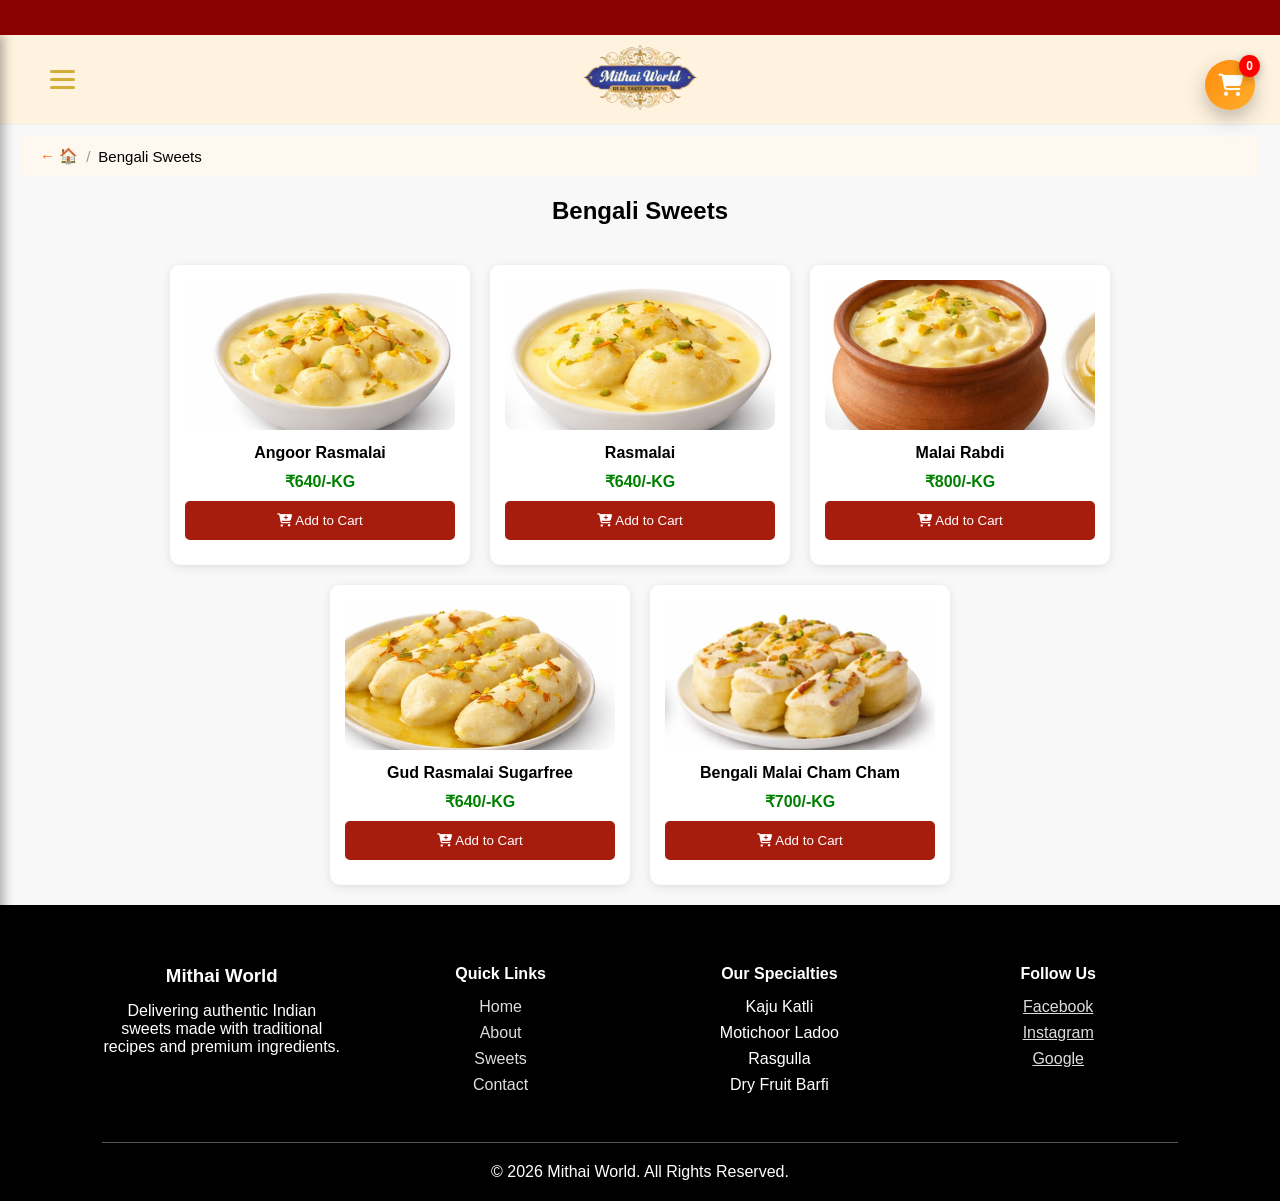
==== commit 0530923e: "quantity changes for category" ====
--- a/bengaliSweet.html
+++ b/bengaliSweet.html
@@ -120,7 +120,7 @@
             <img src="images/products/angoor-rasmalai.jpg" alt="Angoor Rasmalai">
             <h3>Angoor Rasmalai</h3>
             <p class="price">₹640/-KG</p>
-            <button onclick="addToCart('Angoor Rasmalai',640,'KG')">
+            <button onclick="openQtyModal('Angoor Rasmalai',640,'KG')">
                 <i class="fa-solid fa-cart-plus"></i> Add to Cart
             </button>
         </div>
@@ -129,7 +129,7 @@
             <img src="images/products/rasmalai.jpg" alt="Rasmalai">
             <h3>Rasmalai</h3>
             <p class="price">₹640/-KG</p>
-            <button onclick="addToCart('Rasmalai',640,'KG')">
+            <button onclick="openQtyModal('Rasmalai',640,'KG')">
                 <i class="fa-solid fa-cart-plus"></i> Add to Cart
             </button>
         </div>
@@ -138,7 +138,7 @@
             <img src="images/products/malai-rabdi.jpg" alt="Malai Rabdi">
             <h3>Malai Rabdi</h3>
             <p class="price">₹800/-KG</p>
-            <button onclick="addToCart('Malai Rabdi',800,'KG')">
+            <button onclick="openQtyModal('Malai Rabdi',800,'KG')">
                 <i class="fa-solid fa-cart-plus"></i> Add to Cart
             </button>
         </div>
@@ -147,7 +147,7 @@
             <img src="images/products/gud-rasmalai.jpg" alt="Gud Rasmalai Sugarfree">
             <h3>Gud Rasmalai Sugarfree</h3>
             <p class="price">₹640/-KG</p>
-            <button onclick="addToCart('Gud Rasmalai Sugarfree',640,'KG')">
+            <button onclick="openQtyModal('Gud Rasmalai Sugarfree',640,'KG')">
                 <i class="fa-solid fa-cart-plus"></i> Add to Cart
             </button>
         </div>
@@ -156,12 +156,34 @@
             <img src="images/products/bengali-malai.jpg" alt="Bengali Malai Cham Cham">
             <h3>Bengali Malai Cham Cham</h3>
             <p class="price">₹700/-KG</p>
-            <button onclick="addToCart('Bengali Malai Cham Cham',700,'KG')">
+            <button onclick="openQtyModal('Bengali Malai Cham Cham',700,'KG')">
                 <i class="fa-solid fa-cart-plus"></i> Add to Cart
             </button>
         </div>
 
     </div>
+
+     <div id="qtyModal" class="qty-modal">
+        <div class="qty-box">
+            <h3 id="productName">Enter Quantity</h3>
+
+            <select id="kgOptions" style="display:none;">
+                <option value="0.1">100 gm</option>
+                <option value="0.25">250 gm</option>
+                <option value="0.5">500 gm</option>
+                <option value="1">1 kg</option>
+            </select>
+
+            <input type="number" id="qtyInput" placeholder="Enter quantity" />
+
+            <div class="qty-actions">
+                <button onclick="confirmQty()">Add ✅</button>
+                <button onclick="closeQtyModal()">Cancel ❌</button>
+            </div>
+        </div>
+    </div>
+
+    <div id="customAlert" class="custom-alert"></div>
 
     <div id="cart"></div>
 
--- a/css/style.css
+++ b/css/style.css
@@ -180,13 +180,92 @@
 
 .cart-icon {
     position: fixed;
-    top: 20px;
-    right: 20px;
-    background: orange;
-    padding: 10px;
+    top: 25px;
+    right: 25px;
+    width: 50px;
+    height: 50px;
+    background: linear-gradient(135deg, #ff7a18, #ffb347);
     border-radius: 50%;
+    display: flex;
+    align-items: center;
+    justify-content: center;
+    color: white;
+    font-size: 22px;
     cursor: pointer;
-    color: white;
+    z-index: 999;
+
+    box-shadow: 0 8px 20px rgba(0, 0, 0, 0.25);
+    transition: all 0.3s ease;
+}
+
+.cart-icon:hover {
+    transform: scale(1.1) rotate(5deg);
+    box-shadow: 0 12px 25px rgba(0, 0, 0, 0.35);
+}
+
+.cart-badge {
+    position: absolute;
+    top: -5px;
+    right: -5px;
+    background: red;
+    color: white;
+    font-size: 12px;
+    font-weight: bold;
+    padding: 4px 7px;
+    border-radius: 50%;
+    min-width: 20px;
+    text-align: center;
+
+    box-shadow: 0 2px 8px rgba(0, 0, 0, 0.3);
+}
+
+.cart-icon::after {
+    content: "";
+    position: absolute;
+    width: 100%;
+    height: 100%;
+    border-radius: 50%;
+    background: rgba(255, 165, 0, 0.4);
+    animation: pulse 2s infinite;
+    z-index: -1;
+}
+
+@keyframes pulse {
+    0% {
+        transform: scale(1);
+        opacity: 0.6;
+    }
+
+    70% {
+        transform: scale(1.5);
+        opacity: 0;
+    }
+
+    100% {
+        opacity: 0;
+    }
+}
+
+.bounce {
+    animation: bounce 0.3s;
+}
+
+@keyframes bounce {
+    0% {
+        transform: scale(1);
+    }
+
+    30% {
+        transform: scale(1.2);
+    }
+
+    60% {
+        transform: scale(0.9);
+    }
+
+    100% {
+        transform: scale(1);
+    }
 }
 
 .close-btn {
@@ -251,6 +330,95 @@
     margin-top: 8px;
     border: none;
     cursor: pointer;
+}
+
+.qty-modal {
+    position: fixed;
+    top: 0;
+    left: 0;
+    width: 100%;
+    height: 100%;
+    background: rgba(0, 0, 0, 0.6);
+    display: none;
+    justify-content: center;
+    align-items: center;
+    z-index: 9999;
+}
+
+.qty-box {
+    background: #fff;
+    padding: 25px;
+    border-radius: 10px;
+    text-align: center;
+    width: 300px;
+    animation: popup 0.3s ease;
+}
+
+.qty-box input,
+.qty-box select {
+    width: 100%;
+    padding: 10px;
+    margin: 15px 0;
+    border: 1px solid #ccc;
+    border-radius: 6px;
+}
+
+.qty-actions button {
+    margin: 5px;
+    padding: 8px 15px;
+    border: none;
+    cursor: pointer;
+    border-radius: 6px;
+}
+
+.qty-actions button:first-child {
+    background: #28a745;
+    color: white;
+}
+
+.qty-actions button:last-child {
+    background: #dc3545;
+    color: white;
+}
+
+@keyframes popup {
+    from {
+        transform: scale(0.8);
+        opacity: 0;
+    }
+
+    to {
+        transform: scale(1);
+        opacity: 1;
+    }
+}
+
+.custom-alert {
+    position: fixed;
+    top: 20px;
+    right: 20px;
+    background: #222;
+    color: #fff;
+    padding: 14px 20px;
+    border-radius: 8px;
+    font-size: 14px;
+    opacity: 0;
+    transform: translateY(-20px);
+    transition: all 0.4s ease;
+    z-index: 9999;
+}
+
+.custom-alert.show {
+    opacity: 1;
+    transform: translateY(0);
+}
+
+.custom-alert.success {
+    background: #28a745;
+}
+
+.custom-alert.error {
+    background: #dc3545;
 }
 
 @media(max-width:768px) {
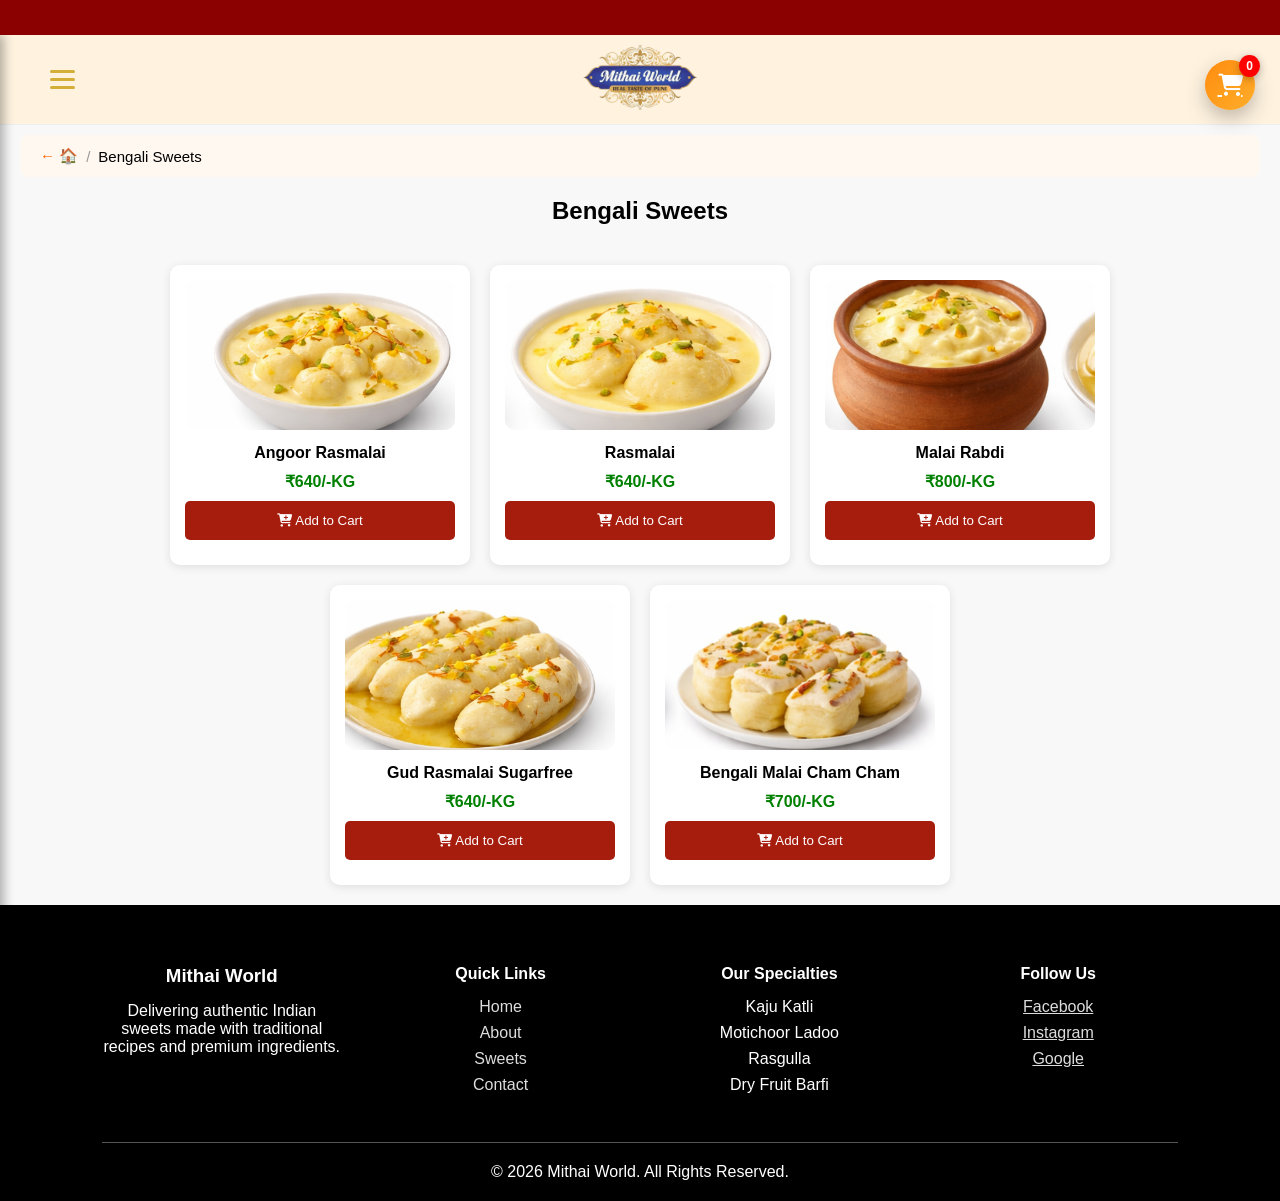
==== commit eaa8fe9a: "major changes" ====
--- a/bengaliSweet.html
+++ b/bengaliSweet.html
@@ -120,7 +120,7 @@
             <img src="images/products/angoor-rasmalai.jpg" alt="Angoor Rasmalai">
             <h3>Angoor Rasmalai</h3>
             <p class="price">₹640/-KG</p>
-            <button onclick="openQtyModal('Angoor Rasmalai',640,'KG')">
+            <button onclick="addToCartUnified(this, 'Angoor Rasmalai',640,'KG')">
                 <i class="fa-solid fa-cart-plus"></i> Add to Cart
             </button>
         </div>
@@ -129,7 +129,7 @@
             <img src="images/products/rasmalai.jpg" alt="Rasmalai">
             <h3>Rasmalai</h3>
             <p class="price">₹640/-KG</p>
-            <button onclick="openQtyModal('Rasmalai',640,'KG')">
+            <button onclick="addToCartUnified(this, 'Rasmalai',640,'KG')">
                 <i class="fa-solid fa-cart-plus"></i> Add to Cart
             </button>
         </div>
@@ -138,7 +138,7 @@
             <img src="images/products/malai-rabdi.jpg" alt="Malai Rabdi">
             <h3>Malai Rabdi</h3>
             <p class="price">₹800/-KG</p>
-            <button onclick="openQtyModal('Malai Rabdi',800,'KG')">
+            <button onclick="addToCartUnified(this, 'Malai Rabdi',800,'KG')">
                 <i class="fa-solid fa-cart-plus"></i> Add to Cart
             </button>
         </div>
@@ -147,7 +147,7 @@
             <img src="images/products/gud-rasmalai.jpg" alt="Gud Rasmalai Sugarfree">
             <h3>Gud Rasmalai Sugarfree</h3>
             <p class="price">₹640/-KG</p>
-            <button onclick="openQtyModal('Gud Rasmalai Sugarfree',640,'KG')">
+            <button onclick="addToCartUnified(this, 'Gud Rasmalai Sugarfree',640,'KG')">
                 <i class="fa-solid fa-cart-plus"></i> Add to Cart
             </button>
         </div>
@@ -156,7 +156,7 @@
             <img src="images/products/bengali-malai.jpg" alt="Bengali Malai Cham Cham">
             <h3>Bengali Malai Cham Cham</h3>
             <p class="price">₹700/-KG</p>
-            <button onclick="openQtyModal('Bengali Malai Cham Cham',700,'KG')">
+            <button onclick="addToCartUnified(this, 'Bengali Malai Cham Cham',700,'KG')">
                 <i class="fa-solid fa-cart-plus"></i> Add to Cart
             </button>
         </div>
@@ -185,8 +185,6 @@
 
     <div id="customAlert" class="custom-alert"></div>
 
-    <div id="cart"></div>
-
     <div id="footer"></div>
 
     <script src="js/script.js"></script>
--- a/css/style.css
+++ b/css/style.css
@@ -161,21 +161,6 @@
 
 .mobile-btn {
     display: none;
-}
-
-.cart-box {
-    display: none;
-    position: fixed;
-    right: 20px;
-    top: 135px;
-    width: 320px;
-    max-height: 80vh;
-    overflow-y: auto;
-    background: white;
-    padding: 15px;
-    box-shadow: 0 5px 20px rgba(0, 0, 0, 0.2);
-    z-index: 999;
-    border-radius: 10px;
 }
 
 .cart-icon {
@@ -266,70 +251,6 @@
     100% {
         transform: scale(1);
     }
-}
-
-.close-btn {
-    position: absolute;
-    top: 10px;
-    right: 15px;
-    cursor: pointer;
-    font-size: 18px;
-}
-
-.cart-item {
-    margin-bottom: 12px;
-}
-
-.cart-row {
-    padding: 15px;
-    border-bottom: 1px solid #ddd;
-}
-
-.cart-row button {
-    margin: 5px;
-    padding: 5px 10px;
-    cursor: pointer;
-}
-
-.qty-controls {
-    display: flex;
-    gap: 10px;
-    align-items: center;
-    margin: 5px 0;
-}
-
-.qty-controls button {
-    padding: 4px 10px;
-    cursor: pointer;
-}
-
-.remove-btn {
-    background: red;
-    color: white;
-    border: none;
-    padding: 5px;
-    cursor: pointer;
-    margin-top: 5px;
-}
-
-.checkout-btn {
-    width: 100%;
-    background: green;
-    color: white;
-    padding: 10px;
-    margin-top: 10px;
-    border: none;
-    cursor: pointer;
-}
-
-.reset-btn {
-    width: 100%;
-    background: orange;
-    color: white;
-    padding: 10px;
-    margin-top: 8px;
-    border: none;
-    cursor: pointer;
 }
 
 .qty-modal {
@@ -665,9 +586,6 @@
     }
 }
 
-/* ========================= */
-/* 📱 MOBILE VIEW */
-/* ========================= */
 @media (max-width: 576px) {
     .category-container {
         grid-template-columns: repeat(2, 1fr);
@@ -713,15 +631,14 @@
 
 .sellers-track {
     display: flex;
-    transition: transform 0.6s ease;
+    transition: transform 0.6s ease-in-out
 }
 
 .sellers-slide {
     min-width: 100%;
     flex-shrink: 0;
-    display: grid;
-    grid-template-columns: repeat(4, 1fr);
-    gap: 25px;
+    display: flex;
+    justify-content: space-between;
 }
 
 .product-card {
@@ -730,6 +647,9 @@
     border-radius: 8px;
     text-align: center;
     transition: 0.3s;
+    width: calc(25% - 20px);
+    /* Always 4 cards */
+    flex-shrink: 0;
 }
 
 .product-card:hover {
